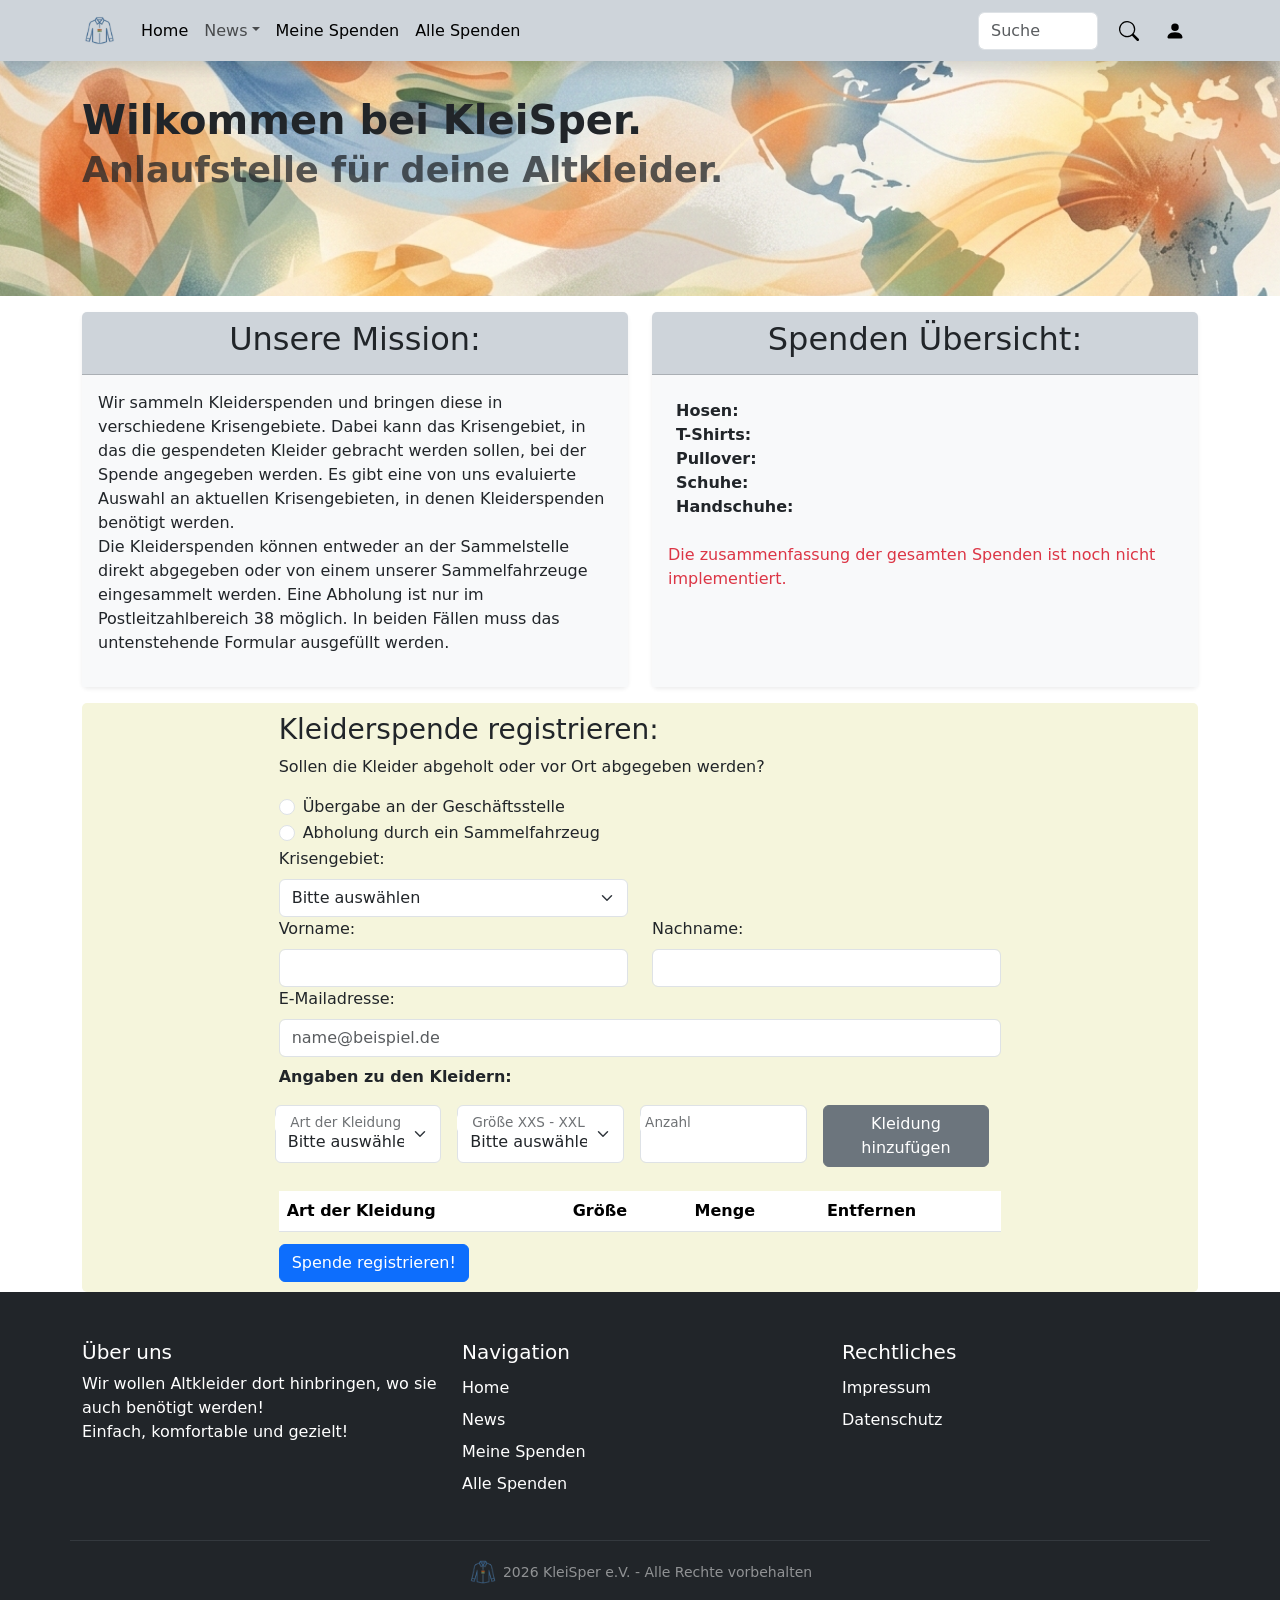
==== index.html @ 1e01aa7e "Padding im Header angepasst" ====
<!doctype html>
<html lang="de">
  <head>
    <meta charset="UTF-8" />
    <meta name="viewport" content="width=device-width, initial-scale=1.0" />
    <link rel="shortcut icon" href="images/favicon.ico" />
    <link
      href="https://cdn.jsdelivr.net/npm/bootstrap@5.3.8/dist/css/bootstrap.min.css"
      rel="stylesheet"
      integrity="sha384-sRIl4kxILFvY47J16cr9ZwB07vP4J8+LH7qKQnuqkuIAvNWLzeN8tE5YBujZqJLB"
      crossorigin="anonymous"
    />
    <link href="style.css" rel="stylesheet" />
    <title>KleiSper</title>
  </head>
  <body class="d-flex flex-column min-vh-100">
    <header>
      <nav class="navbar navbar-expand-md bg-dark-subtle shadow fixed-top">
        <div class="container-md d-flex align-items-center">
          <a class="navbar-brand" href="index.html">
            <img src="images/favicon.ico" alt="KleiSper" width="35px" />
          </a>
          <div
            class="offcanvas offcanvas-end"
            tabindex="-1"
            style="width: 70%"
            id="offcanvas"
            aria-label="offcanvasLabel1"
          >
            <div class="offcanvas-header">
              <h4 class="offcanvas-title">Menü</h4>
              <button
                type="button"
                class="btn-close text-reset"
                data-bs-dismiss="offcanvas"
                aria-label="Close"
              ></button>
            </div>
            <div class="offcanvas-body">
              <ul class="navbar-nav me-auto mb-2 mb-lg-0">
                <li class="nav-item">
                  <a class="nav-link active" href="index.html">Home</a>
                </li>
                <li class="nav-item dropdown">
                  <a
                    class="nav-link dropdown-toggle"
                    href="#"
                    role="button"
                    data-bs-toggle="dropdown"
                    aria-expanded="false"
                    >News</a
                  >
                  <ul class="dropdown-menu">
                    <li>
                      <a class="dropdown-item" href="news.html"
                        >Krisengebiete</a
                      >
                    </li>
                    <li>
                      <a class="dropdown-item" href="news.html"
                        >Sammelfahrzeuge</a
                      >
                    </li>
                    <li>
                      <a class="dropdown-item" href="news.html"
                        >News zu KleiSper</a
                      >
                    </li>
                    <li><hr class="dropdown-divider" /></li>
                    <li>
                      <a class="dropdown-item" href="news.html">Alle News</a>
                    </li>
                  </ul>
                </li>
                <li class="nav-item">
                  <a class="nav-link active" href="nutzerSpenden.html"
                    >Meine Spenden</a
                  >
                </li>
                <li class="nav-item">
                  <a class="nav-link active" href="alleSpenden.html"
                    >Alle Spenden</a
                  >
                </li>
              </ul>
            </div>
          </div>
          <div class="d-flex ms-auto">
            <form class="d-flex" role="search">
              <input
                id="suche"
                class="form-control me-2"
                type="search"
                placeholder="Suche"
                aria-label="Search"
                style="width: 120px"
              />
              <button class="btn btn-link btn-outline-secondary" type="submit">
                <img src="images/search.svg" alt="Suchen" width="20px" />
              </button>
            </form>
            <button class="btn btn-link btn-outline-light">
              <img src="images/person-fill.svg" alt="Profil" width="20px" />
            </button>
          </div>
          <button
            class="navbar-toggler"
            type="button"
            data-bs-toggle="offcanvas"
            data-bs-target="#offcanvas"
          >
            <span class="navbar-toggler-icon"></span>
          </button>
        </div>
      </nav>
      <div
        class="container-fluid img-fluid py-5"
        style="
          background-image: url(&quot;images/Header_background.png&quot;);
          background-size: cover;
          background-position: center;
        "
      >
        <div class="container-md pt-5 py-5">
          <h1>
            <strong
              >Wilkommen bei KleiSper.<br />
              <small class="text-body-secondary"
                >Anlaufstelle für deine Altkleider.</small
              ></strong
            >
          </h1>
        </div>
      </div>
    </header>
    <main class="flex-grow-1">
      <div class="container-md">
        <div class="row mt-3">
          <div class="col-lg-6">
            <div class="card border-0 h-100 shadow-sm">
              <div class="card-header bg-dark-subtle">
                <h2 class="text-center">Unsere Mission:</h2>
              </div>
              <div class="card-body bg-light">
                <p>
                  Wir sammeln Kleiderspenden und bringen diese in verschiedene
                  Krisengebiete. Dabei kann das Krisengebiet, in das die
                  gespendeten Kleider gebracht werden sollen, bei der Spende
                  angegeben werden. Es gibt eine von uns evaluierte Auswahl an
                  aktuellen Krisengebieten, in denen Kleiderspenden benötigt
                  werden.<br />Die Kleiderspenden können entweder an der
                  Sammelstelle direkt abgegeben oder von einem unserer
                  Sammelfahrzeuge eingesammelt werden. Eine Abholung ist nur im
                  Postleitzahlbereich 38 möglich. In beiden Fällen muss das
                  untenstehende Formular ausgefüllt werden.
                </p>
              </div>
            </div>
          </div>
          <div class="col-lg-6">
            <div class="card border-0 h-100 shadow-sm">
              <div class="card-header bg-dark-subtle">
                <h2 class="text-center">Spenden Übersicht:</h2>
              </div>
              <div class="card-body bg-light">
                <ul class="list-unstyled p-2">
                  <li><strong>Hosen:</strong></li>
                  <li><strong>T-Shirts:</strong></li>
                  <li><strong>Pullover:</strong></li>
                  <li><strong>Schuhe:</strong></li>
                  <li><strong>Handschuhe:</strong></li>
                </ul>
                <p class="text-danger">
                  Die zusammenfassung der gesamten Spenden ist noch nicht
                  implementiert.
                </p>
              </div>
            </div>
          </div>
        </div>

        <div
          class="mt-3"
          style="background-color: beige; border-radius: 5px; padding: 10px"
        >
          <div class="row">
            <div class="col-md-2"></div>
            <form id="formular" class="col-md-8 needs-validation" novalidate>
              <h3>Kleiderspende registrieren:</h3>
              <p>Sollen die Kleider abgeholt oder vor Ort abgegeben werden?</p>
              <div class="form-check">
                <input
                  class="form-check-input"
                  type="radio"
                  name="ort"
                  id="ort1"
                  value="Vor Ort"
                  required
                />
                <label class="form-check-label" for="ort1"
                  >Übergabe an der Geschäftsstelle</label
                >
              </div>
              <div class="form-check">
                <input
                  class="form-check-input"
                  type="radio"
                  name="ort"
                  id="ort2"
                  value="Abholung"
                  required
                />
                <label class="form-check-label" for="ort2"
                  >Abholung durch ein Sammelfahrzeug</label
                >
                <div class="invalid-feedback">Bitte wähle ein Option aus.</div>
              </div>
              <div class="row">
                <div class="col-sm-6 col-12">
                  <label for="krisengebiet" class="form-label"
                    >Krisengebiet:</label
                  >
                  <select
                    id="krisengebiet"
                    name="krisengebiet"
                    class="form-select"
                    required
                  >
                    <option value="" selected disabled>Bitte auswählen</option>
                    <option value="Mandalore">Mandalore</option>
                    <option value="Alderaan">Alderaan</option>
                    <option value="Tatooine">Tatooine</option>
                    <option value="Naboo">Naboo</option>
                    <option value="Endor">Endor</option>
                  </select>
                  <div class="invalid-feedback">
                    Bitte wähle ein Krisengebiet aus.
                  </div>
                </div>
              </div>
              <div class="row">
                <div class="col-sm-6 col-12">
                  <label for="vorN" class="form-label">Vorname:</label>
                  <input
                    type="text"
                    id="vorN"
                    name="vorN"
                    class="form-control"
                    required
                  />
                  <div class="invalid-feedback">
                    Bitte gib deinen Vornamen an.
                  </div>
                </div>
                <div class="col-sm-6 col-12">
                  <label for="nachN" class="form-label">Nachname:</label>
                  <input
                    type="text"
                    id="nachN"
                    name="nachN"
                    class="form-control"
                    required
                  />
                  <div class="invalid-feedback">
                    Bitte gib deinen Nachnamen an.
                  </div>
                </div>
              </div>
              <div class="col-12">
                <label for="email" class="form-label">E-Mailadresse:</label>
                <input
                  type="email"
                  id="email"
                  name="email"
                  class="form-control"
                  placeholder="name@beispiel.de"
                  autocomplete="email"
                  inputmode="email"
                  required
                />
                <div class="invalid-feedback">
                  Bitte gib eine E-Mail-Adresse an.
                </div>
              </div>
              <div id="abholung" class="row mt-2 d-none">
                <p class="col-12"><strong>Angaben für die Abholung:</strong></p>
                <div class="col-sm-8 col-12">
                  <label for="straße" class="form-label">Straße:</label>
                  <input
                    type="text"
                    id="straße"
                    name="straße"
                    class="form-control"
                  />
                  <div class="invalid-feedback">Bitte gib eine Straße an.</div>
                </div>
                <div class="col-sm-4 col-12">
                  <label for="hausNr" class="form-label">Hausnummer:</label>
                  <input
                    type="number"
                    id="hausNr"
                    name="hausNr"
                    class="form-control my-no-spin"
                    inputmode="numeric"
                    step="1"
                    oninput="if (this.value < 0) this.value = 0;"
                  />
                  <div class="invalid-feedback">
                    Bitte gib eine Hausnummer an.
                  </div>
                </div>
                <div class="col-sm-3 col-12">
                  <label for="plz" class="form-label">Postleitzahl:</label>
                  <input
                    type="number"
                    id="plz"
                    name="plz"
                    min="38000"
                    max="38999"
                    inputmode="numeric"
                    step="1"
                    class="form-control my-no-spin"
                  />
                  <div class="invalid-feedback">
                    Bitte gib eine Postleitzahl von 38000 bis 38999 an.
                  </div>
                </div>
                <div class="col-sm-9 col-12">
                  <label for="stadt" class="form-label">Stadt:</label>
                  <input
                    type="text"
                    id="stadt"
                    name="stadt"
                    class="form-control"
                  />
                  <div class="invalid-feedback">Bitte gib eine Stadt an.</div>
                </div>
                <div class="row align-items-center mt-2">
                  <div class="col-12">
                    <p>Wunschtermin für die Abholung:</p>
                  </div>
                  <div class="col-auto">
                    <label for="datum" class="form-label">Datum:</label>
                    <input
                      type="date"
                      id="datum"
                      name="datum"
                      class="form-control"
                    />
                    <div class="invalid-feedback">
                      Bitte wähle ein Datum aus.
                    </div>
                  </div>
                  <div class="col-auto">
                    <label for="zeit" class="col-form-label">Zeit:</label>
                    <select id="zeit" name="zeit" class="form-select">
                      <option value="" selected disabled>
                        Bitte auswählen
                      </option>
                      <option value="8-10">8-10 Uhr</option>
                      <option value="10-12">10-12 Uhr</option>
                      <option value="14-16">14-16 Uhr</option>
                      <option value="16-18">16-18 Uhr</option>
                    </select>
                    <div class="invalid-feedback">
                      Bitte wähle einen Zeitslot aus.
                    </div>
                  </div>
                </div>
              </div>

              <div class="row align-items-center">
                <p class="col-12 mt-2 mb-0">
                  <strong>Angaben zu den Kleidern:</strong>
                </p>
                <div id="kleiderAuswahl" class="row g-3 mt-0">
                  <div
                    id="kleiderArten"
                    class="form-floating col-xl-3 col-lg-4 col-md-6"
                  >
                    <select
                      id="kleiderArt"
                      name="kleiderArt"
                      class="form-select"
                    >
                      <option value="" selected disabled>
                        Bitte auswählen
                      </option>
                      <option value="Hose">Hose</option>
                      <option value="T-Shirt">T-Shirt</option>
                      <option value="Pullover">Pullover</option>
                      <option value="Schuhe">Schuhe</option>
                      <option value="Handschuhe">Handschuhe</option>
                    </select>
                    <label for="kleiderArt" class="ps-4"
                      >Art der Kleidung</label
                    >
                  </div>

                  <div
                    id="größen1"
                    class="form-floating col-xl-3 col-lg-4 col-md-6"
                  >
                    <select
                      id="normalegröße"
                      name="normalegröße"
                      class="form-select"
                    >
                      <option value="" selected disabled>
                        Bitte auswählen
                      </option>
                      <option value="XXS">XXS</option>
                      <option value="XS">XS</option>
                      <option value="S">S</option>
                      <option value="M">M</option>
                      <option value="L">L</option>
                      <option value="XL">XL</option>
                      <option value="XXL">XXL</option>
                    </select>
                    <label for="normalegröße" class="ps-4">
                      Größe XXS - XXL</label
                    >
                  </div>
                  <div
                    id="größen2"
                    class="form-floating col-xl-3 col-lg-4 col-md-6 d-none"
                  >
                    <select
                      id="schuhgröße"
                      name="schuhgröße"
                      class="form-select"
                    >
                      <option value="" selected disabled>
                        Bitte auswählen
                      </option>
                      <option value="35">35</option>
                      <option value="36">36</option>
                      <option value="37">37</option>
                      <option value="38">38</option>
                      <option value="39">39</option>
                      <option value="40">40</option>
                      <option value="41">41</option>
                      <option value="42">42</option>
                      <option value="43">43</option>
                      <option value="44">44</option>
                      <option value="45">45</option>
                      <option value="46">46</option>
                      <option value="47">47</option>
                      <option value="48">48</option>
                    </select>
                    <label for="schuhgröße" class="ps-4">Schuhgröße</label>
                  </div>
                  <div
                    id="größen3"
                    class="form-floating col-xl-3 col-lg-4 col-md-6 d-none"
                  >
                    <select
                      id="handschuhgröße"
                      name="handschuhgröße"
                      class="form-select"
                    >
                      <option value="" selected disabled>
                        Bitte auswählen
                      </option>
                      <option value="4,5">4,5</option>
                      <option value="5">5</option>
                      <option value="5,5">5,5</option>
                      <option value="6">6</option>
                      <option value="6,5">6,5</option>
                      <option value="7">7</option>
                      <option value="7,5">7,5</option>
                      <option value="8">8</option>
                      <option value="8,5">8,5</option>
                      <option value="9">9</option>
                      <option value="9,5">9,5</option>
                      <option value="10">10</option>
                      <option value="11">11</option>
                    </select>
                    <label for="handschuhgröße" class="ps-4"
                      >Handschuhgröße</label
                    >
                  </div>
                  <div class="form-floating col-xl-3 col-lg-4 col-md-6">
                    <input
                      type="number"
                      id="anzahl"
                      name="anzahl"
                      class="form-control"
                      min="1"
                      inputmode="numeric"
                      step="1"
                      oninput="if (this.value < 1) this.value = 1;"
                    />
                    <label for="anzahl">Anzahl</label>
                  </div>
                  <div class="col-auto col-xl-3 col-md-4">
                    <button
                      class="btn btn-secondary"
                      type="button"
                      id="button1"
                    >
                      Kleidung hinzufügen
                    </button>
                  </div>
                </div>
              </div>
              <div class="col-auto mt-4 mb-1">
                <table id="kleiderTabelle" class="table table-striped mb-0">
                  <thead>
                    <tr>
                      <th scope="col">Art der Kleidung</th>
                      <th scope="col">Größe</th>
                      <th scope="col">Menge</th>
                      <th scope="col">Entfernen</th>
                    </tr>
                  </thead>
                  <tbody></tbody>
                </table>
                <div id="checkKleider" class="d-none" style="color: #DC3545;">
                  <small>Bitte gebe mindestens ein Kleidungsstück zur Spende an.</small>
                </div>
              </div>
              <div class="col-auto">
                <button class="btn btn-primary mt-2" type="submit" id="button2">
                  Spende registrieren!
                </button>
              </div>
            </form>
          </div>
        </div>
      </div>
    </main>
    <footer class="bg-dark text-white py-5">
      <div class="container">
        <div class="row">
          <div class="col-md-4">
            <h5>Über uns</h5>
            <p>
              Wir wollen Altkleider dort hinbringen, wo sie auch benötigt
              werden! <br />
              Einfach, komfortable und gezielt!
            </p>
          </div>
          <div class="col-md-4">
            <h5>Navigation</h5>
            <ul class="list-unstyled lh-lg">
              <li>
                <a class="nav-link d-inline-block" href="index.html">Home</a>
              </li>
              <li>
                <a class="nav-link d-inline-block" href="news.html">News</a>
              </li>
              <li>
                <a class="nav-link d-inline-block" href="nutzerSpenden.html"
                  >Meine Spenden</a
                >
              </li>
              <li>
                <a class="nav-link d-inline-block" href="alleSpenden.html"
                  >Alle Spenden</a
                >
              </li>
            </ul>
          </div>
          <div class="col-md-4 lh-lg">
            <h5>Rechtliches</h5>
            <ul class="list-unstyled">
              <li>
                <a class="nav-link d-inline-block" href="impressum.html"
                  >Impressum</a
                >
              </li>
              <li>
                <a class="nav-link d-inline-block" href="datenschutz.html"
                  >Datenschutz</a
                >
              </li>
            </ul>
          </div>
          <hr class="mt-4 border-secondary" />
          <div class="text-center text-white-50">
            <img src="images/favicon.svg" width="30px" />
            <small>2026 KleiSper e.V. - Alle Rechte vorbehalten</small>
          </div>
        </div>
      </div>
    </footer>

    <script
      src="https://cdn.jsdelivr.net/npm/bootstrap@5.3.8/dist/js/bootstrap.bundle.min.js"
      integrity="sha384-FKyoEForCGlyvwx9Hj09JcYn3nv7wiPVlz7YYwJrWVcXK/BmnVDxM+D2scQbITxI"
      crossorigin="anonymous"
    ></script>
    <script src="scripts.js"></script>
  </body>
</html>
---- style.css ----
html {
  overflow-y: scroll;
  /*Reserviert imme einen Bereich für eine Scrollbar, 
  um einen Verrutschen des Layouts zu verhindern,
  beim Wechsel von Seiten mit Scrollbar zu einer ohne. */
}

/* https://www.w3schools.com/howto/howto_css_hide_arrow_number.asp */
/* Chrome, Safari, Edge, Opera */
.my-no-spin::-webkit-outer-spin-button,
.my-no-spin::-webkit-inner-spin-button {
  -webkit-appearance: none;
  margin: 0;
}

/* Firefox */
.my-no-spin[type="number"] {
  -moz-appearance: textfield;
}
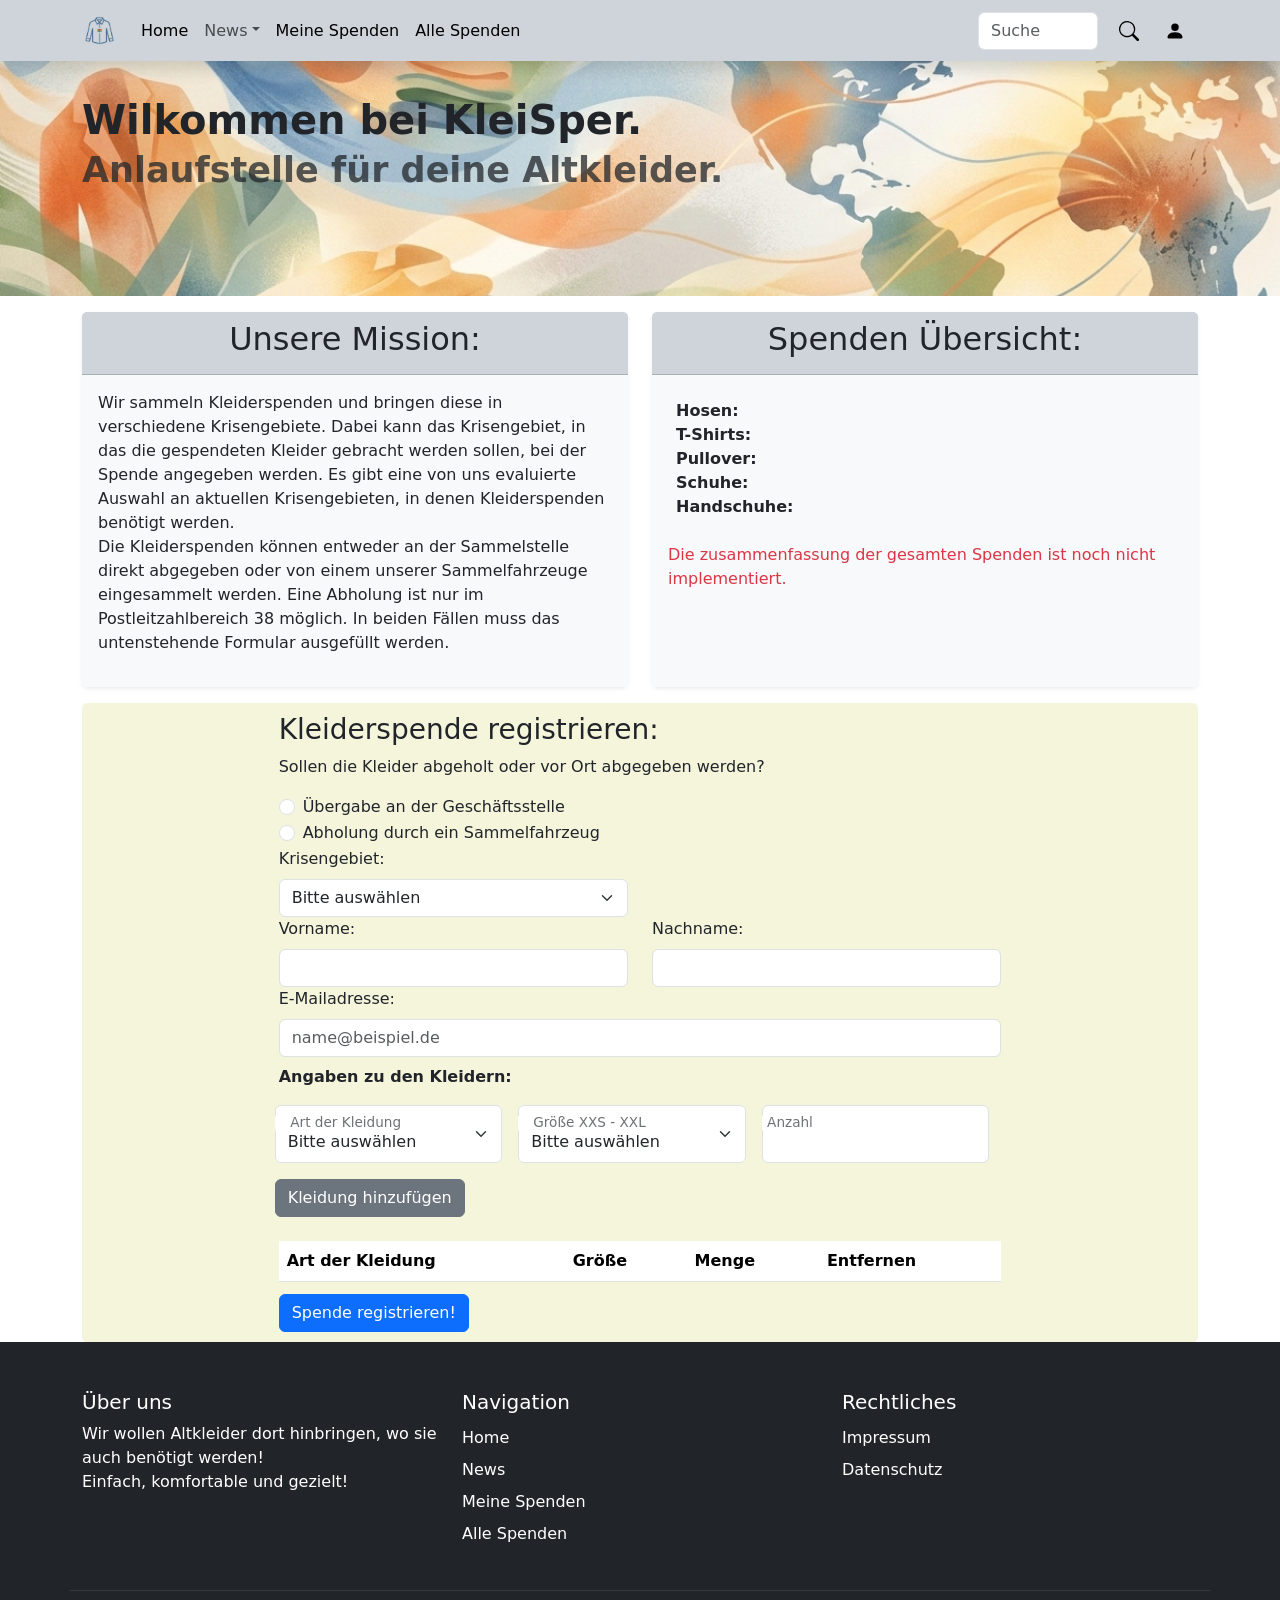
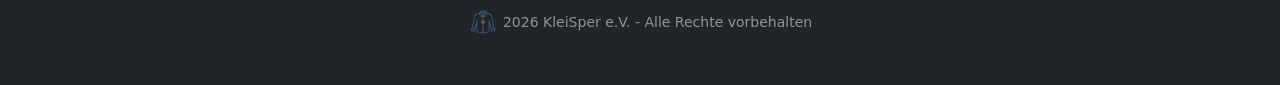
==== commit 4f836c95: "Responsivität der Kleiderangabe-Dropdowns und Button angepasst" ====
--- a/index.html
+++ b/index.html
@@ -121,7 +121,7 @@
           background-position: center;
         "
       >
-        <div class="container-md pt-5 py-5">
+        <div class="container-md py-5">
           <h1>
             <strong
               >Wilkommen bei KleiSper.<br />
@@ -297,12 +297,10 @@
                 <div class="col-sm-4 col-12">
                   <label for="hausNr" class="form-label">Hausnummer:</label>
                   <input
-                    type="number"
+                    type="text"
                     id="hausNr"
                     name="hausNr"
-                    class="form-control my-no-spin"
-                    inputmode="numeric"
-                    step="1"
+                    class="form-control"
                     oninput="if (this.value < 0) this.value = 0;"
                   />
                   <div class="invalid-feedback">
@@ -376,7 +374,7 @@
                 <div id="kleiderAuswahl" class="row g-3 mt-0">
                   <div
                     id="kleiderArten"
-                    class="form-floating col-xl-3 col-lg-4 col-md-6"
+                    class="form-floating col-xxl-3 col-lg-4 col-sm-6"
                   >
                     <select
                       id="kleiderArt"
@@ -399,7 +397,7 @@
 
                   <div
                     id="größen1"
-                    class="form-floating col-xl-3 col-lg-4 col-md-6"
+                    class="form-floating col-xxl-3 col-lg-4 col-sm-6"
                   >
                     <select
                       id="normalegröße"
@@ -423,7 +421,7 @@
                   </div>
                   <div
                     id="größen2"
-                    class="form-floating col-xl-3 col-lg-4 col-md-6 d-none"
+                    class="form-floating col-xxl-3 col-lg-4 col-sm-6 d-none"
                   >
                     <select
                       id="schuhgröße"
@@ -452,7 +450,7 @@
                   </div>
                   <div
                     id="größen3"
-                    class="form-floating col-xl-3 col-lg-4 col-md-6 d-none"
+                    class="form-floating col-xxl-3 col-lg-4 col-sm-6 d-none"
                   >
                     <select
                       id="handschuhgröße"
@@ -480,7 +478,7 @@
                       >Handschuhgröße</label
                     >
                   </div>
-                  <div class="form-floating col-xl-3 col-lg-4 col-md-6">
+                  <div class="form-floating col-xxl-3 col-lg-4 col-sm-6">
                     <input
                       type="number"
                       id="anzahl"
@@ -493,7 +491,7 @@
                     />
                     <label for="anzahl">Anzahl</label>
                   </div>
-                  <div class="col-auto col-xl-3 col-md-4">
+                  <div class="col-auto col-xxl-3 col-lg-4 col-sm-6">
                     <button
                       class="btn btn-secondary"
                       type="button"
--- a/style.css
+++ b/style.css
@@ -5,7 +5,7 @@
   beim Wechsel von Seiten mit Scrollbar zu einer ohne. */
 }
 
-/* https://www.w3schools.com/howto/howto_css_hide_arrow_number.asp */
+/* Code in Anlehnung an W3Schools (o.J): How TO - Hide Arrows From Input Number. Hg. v. W3Schools. Online verfügbar unter https://www.w3schools.com/howto/howto_css_hide_arrow_number.asp, zuletzt geprüft am 02.04.2026 */
 /* Chrome, Safari, Edge, Opera */
 .my-no-spin::-webkit-outer-spin-button,
 .my-no-spin::-webkit-inner-spin-button {
@@ -16,4 +16,4 @@
 /* Firefox */
 .my-no-spin[type="number"] {
   -moz-appearance: textfield;
-}+}
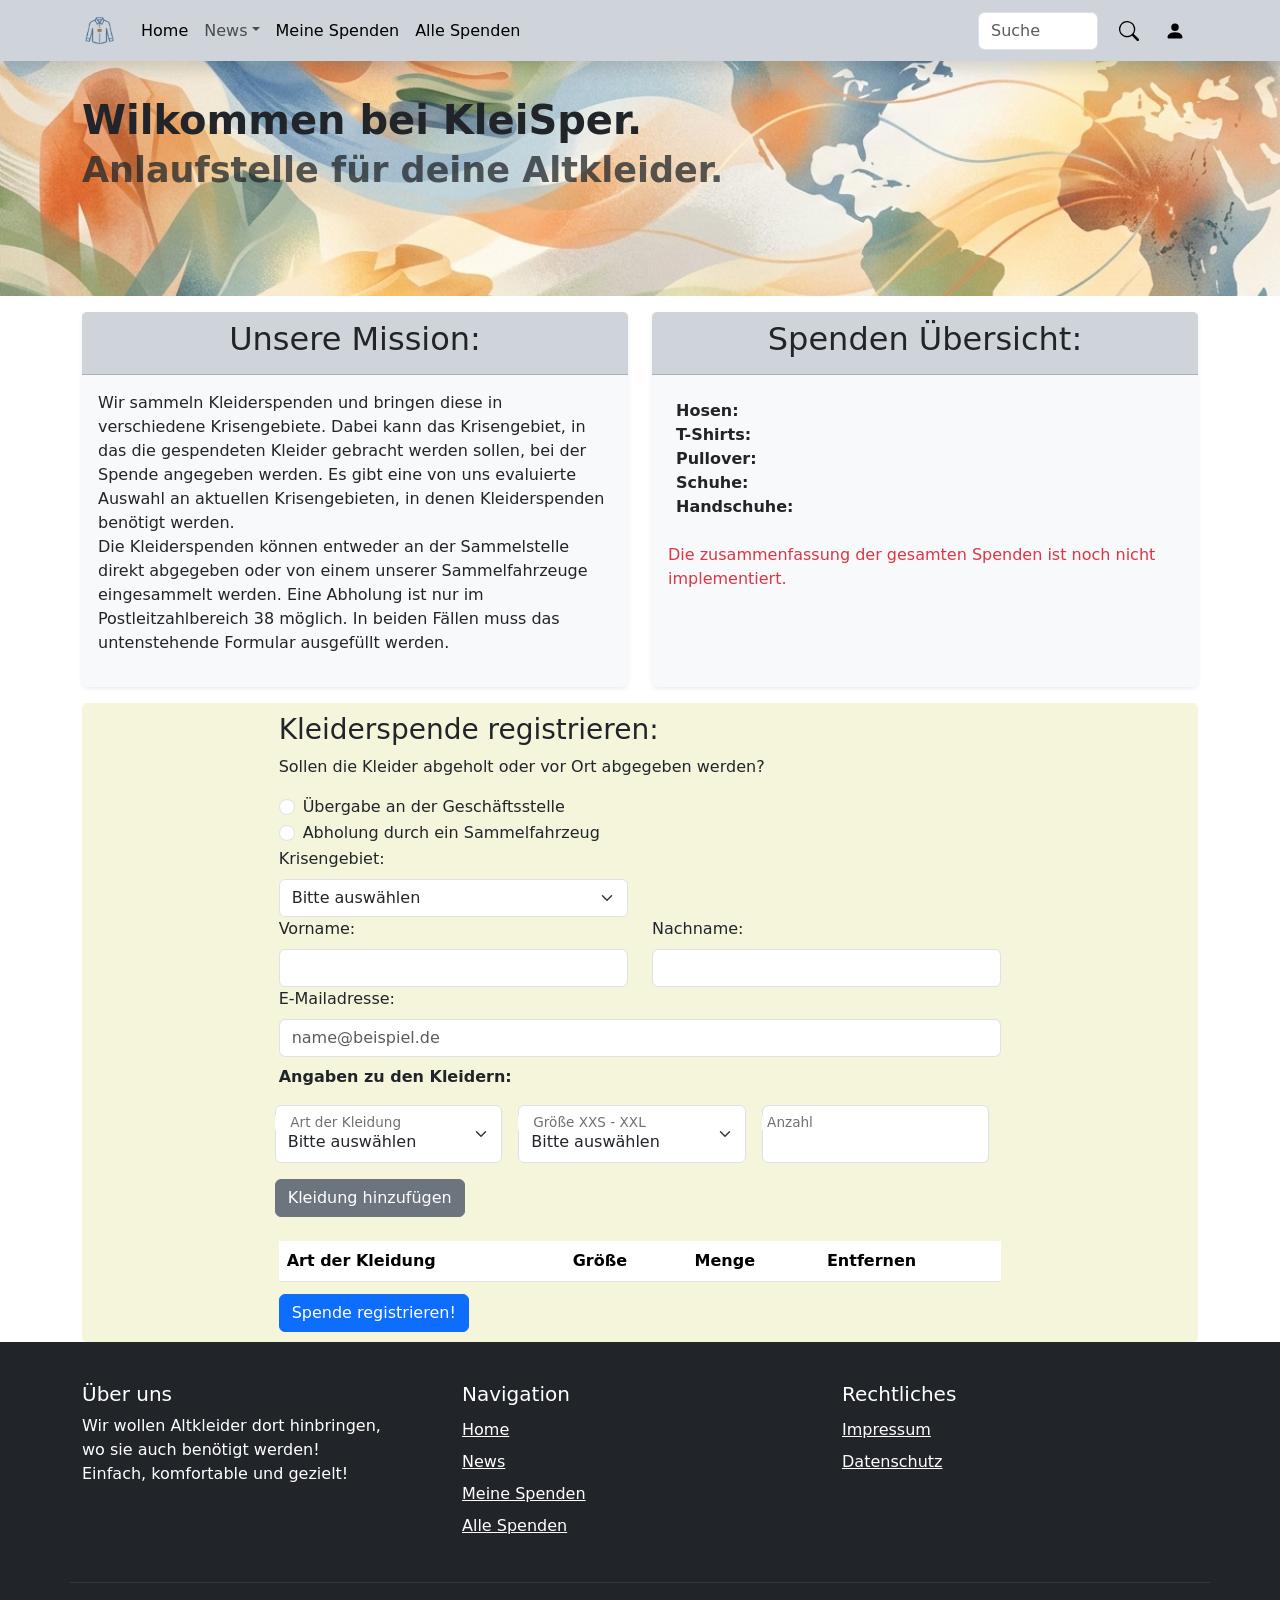
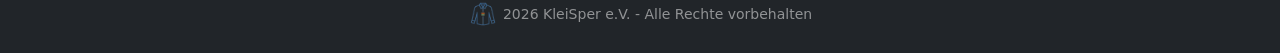
==== commit 22caaca5: "Design im Footer leicht angepasst und alle Code aller Datein formatiert" ====
--- a/index.html
+++ b/index.html
@@ -514,8 +514,11 @@
                   </thead>
                   <tbody></tbody>
                 </table>
-                <div id="checkKleider" class="d-none" style="color: #DC3545;">
-                  <small>Bitte gebe mindestens ein Kleidungsstück zur Spende an.</small>
+                <div id="checkKleider" class="d-none" style="color: #dc3545">
+                  <small
+                    >Bitte gebe mindestens ein Kleidungsstück zur Spende
+                    an.</small
+                  >
                 </div>
               </div>
               <div class="col-auto">
@@ -528,49 +531,53 @@
         </div>
       </div>
     </main>
-    <footer class="bg-dark text-white py-5">
+    <footer class="bg-dark text-white py-4">
       <div class="container">
         <div class="row">
           <div class="col-md-4">
-            <h5>Über uns</h5>
+            <h5 class="mt-3">Über uns</h5>
             <p>
-              Wir wollen Altkleider dort hinbringen, wo sie auch benötigt
+              Wir wollen Altkleider dort hinbringen,<br />wo sie auch benötigt
               werden! <br />
               Einfach, komfortable und gezielt!
             </p>
           </div>
           <div class="col-md-4">
-            <h5>Navigation</h5>
+            <h5 class="mt-3">Navigation</h5>
             <ul class="list-unstyled lh-lg">
               <li>
-                <a class="nav-link d-inline-block" href="index.html">Home</a>
+                <a class="nav-link d-inline-block" href="index.html"
+                  ><u>Home</u></a
+                >
               </li>
               <li>
-                <a class="nav-link d-inline-block" href="news.html">News</a>
+                <a class="nav-link d-inline-block" href="news.html"
+                  ><u>News</u></a
+                >
               </li>
               <li>
                 <a class="nav-link d-inline-block" href="nutzerSpenden.html"
-                  >Meine Spenden</a
+                  ><u>Meine Spenden</u></a
                 >
               </li>
               <li>
                 <a class="nav-link d-inline-block" href="alleSpenden.html"
-                  >Alle Spenden</a
+                  ><u>Alle Spenden</u></a
                 >
               </li>
             </ul>
           </div>
           <div class="col-md-4 lh-lg">
-            <h5>Rechtliches</h5>
+            <h5 class="mt-3">Rechtliches</h5>
             <ul class="list-unstyled">
               <li>
                 <a class="nav-link d-inline-block" href="impressum.html"
-                  >Impressum</a
+                  ><u>Impressum</u></a
                 >
               </li>
               <li>
                 <a class="nav-link d-inline-block" href="datenschutz.html"
-                  >Datenschutz</a
+                  ><u>Datenschutz</u></a
                 >
               </li>
             </ul>
--- a/style.css
+++ b/style.css
@@ -16,4 +16,5 @@
 /* Firefox */
 .my-no-spin[type="number"] {
   -moz-appearance: textfield;
+  appearance: textfield;
 }
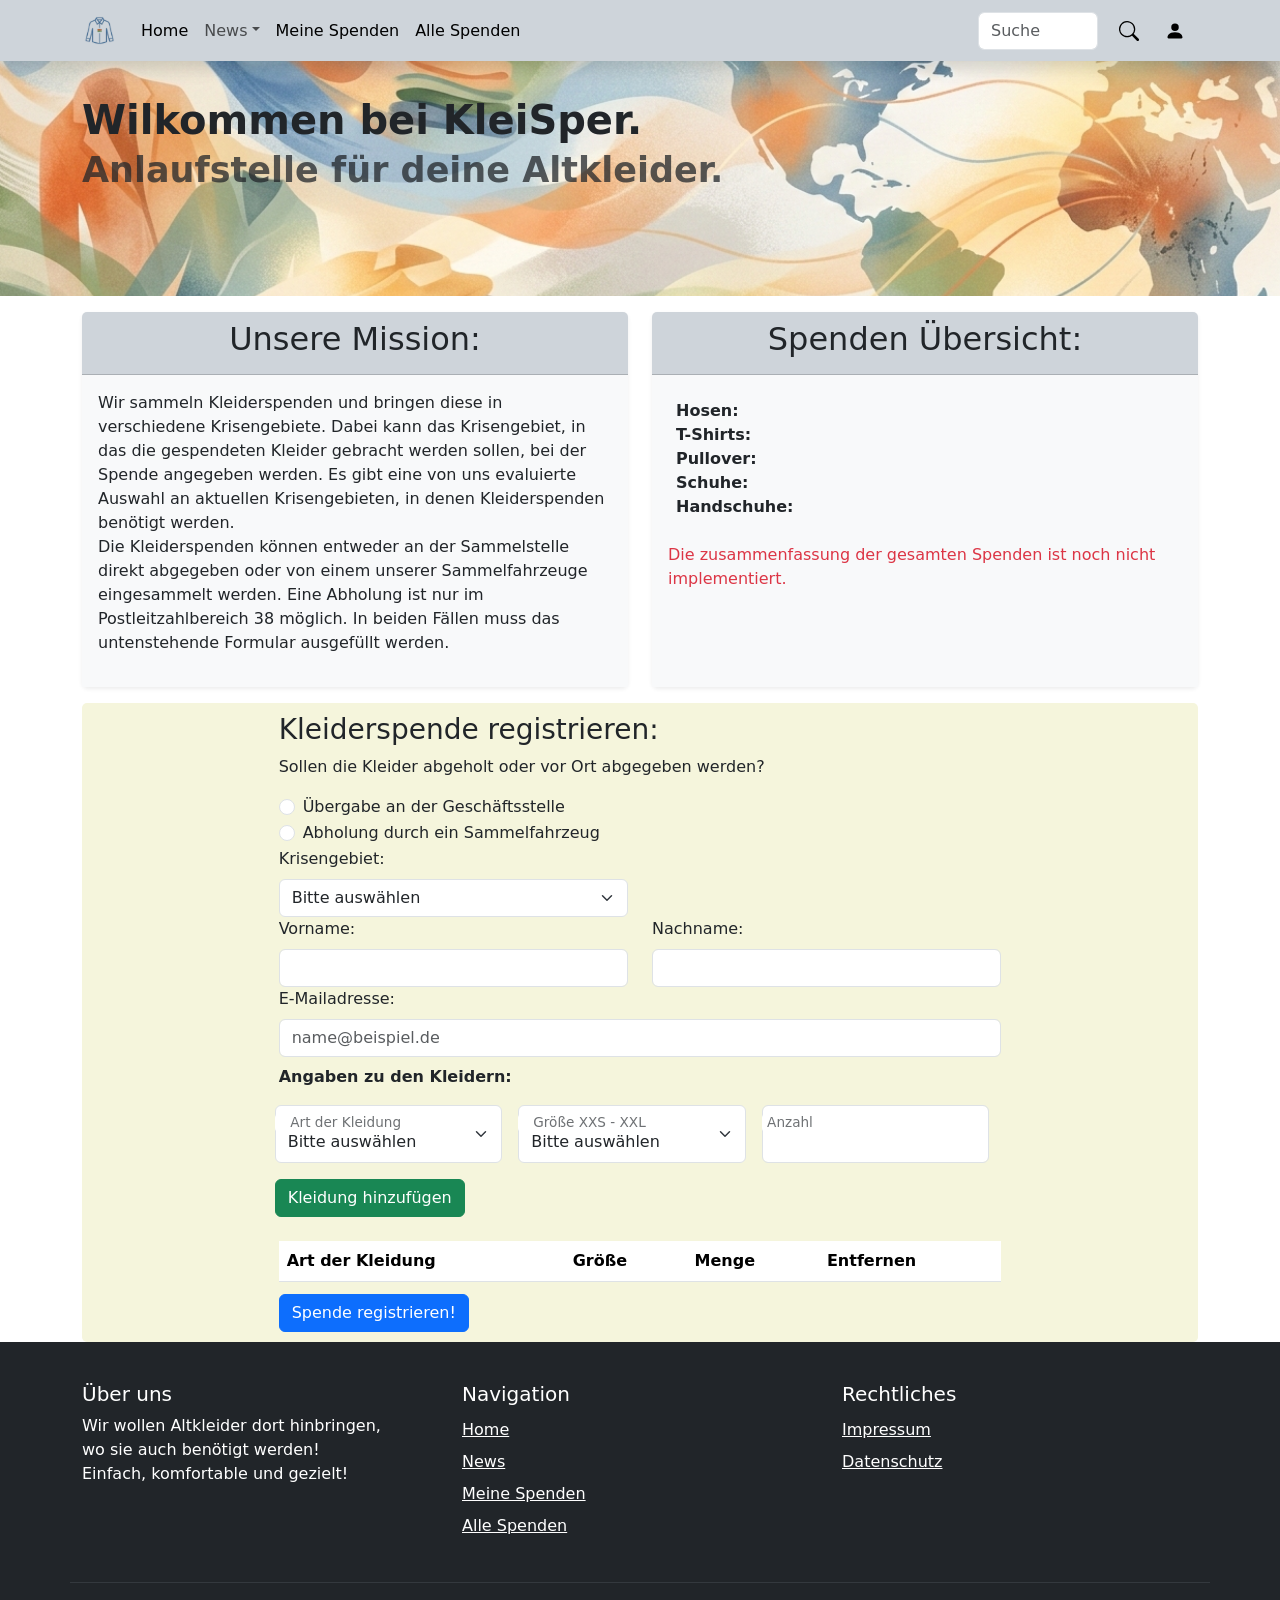
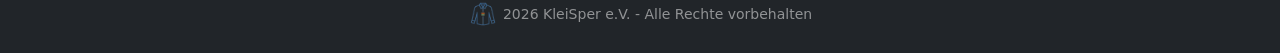
==== commit 2fea0639: "Farbe des Kleidung hinzufügen Buttons geändert" ====
--- a/index.html
+++ b/index.html
@@ -493,7 +493,7 @@
                   </div>
                   <div class="col-auto col-xxl-3 col-lg-4 col-sm-6">
                     <button
-                      class="btn btn-secondary"
+                      class="btn btn-success"
                       type="button"
                       id="button1"
                     >
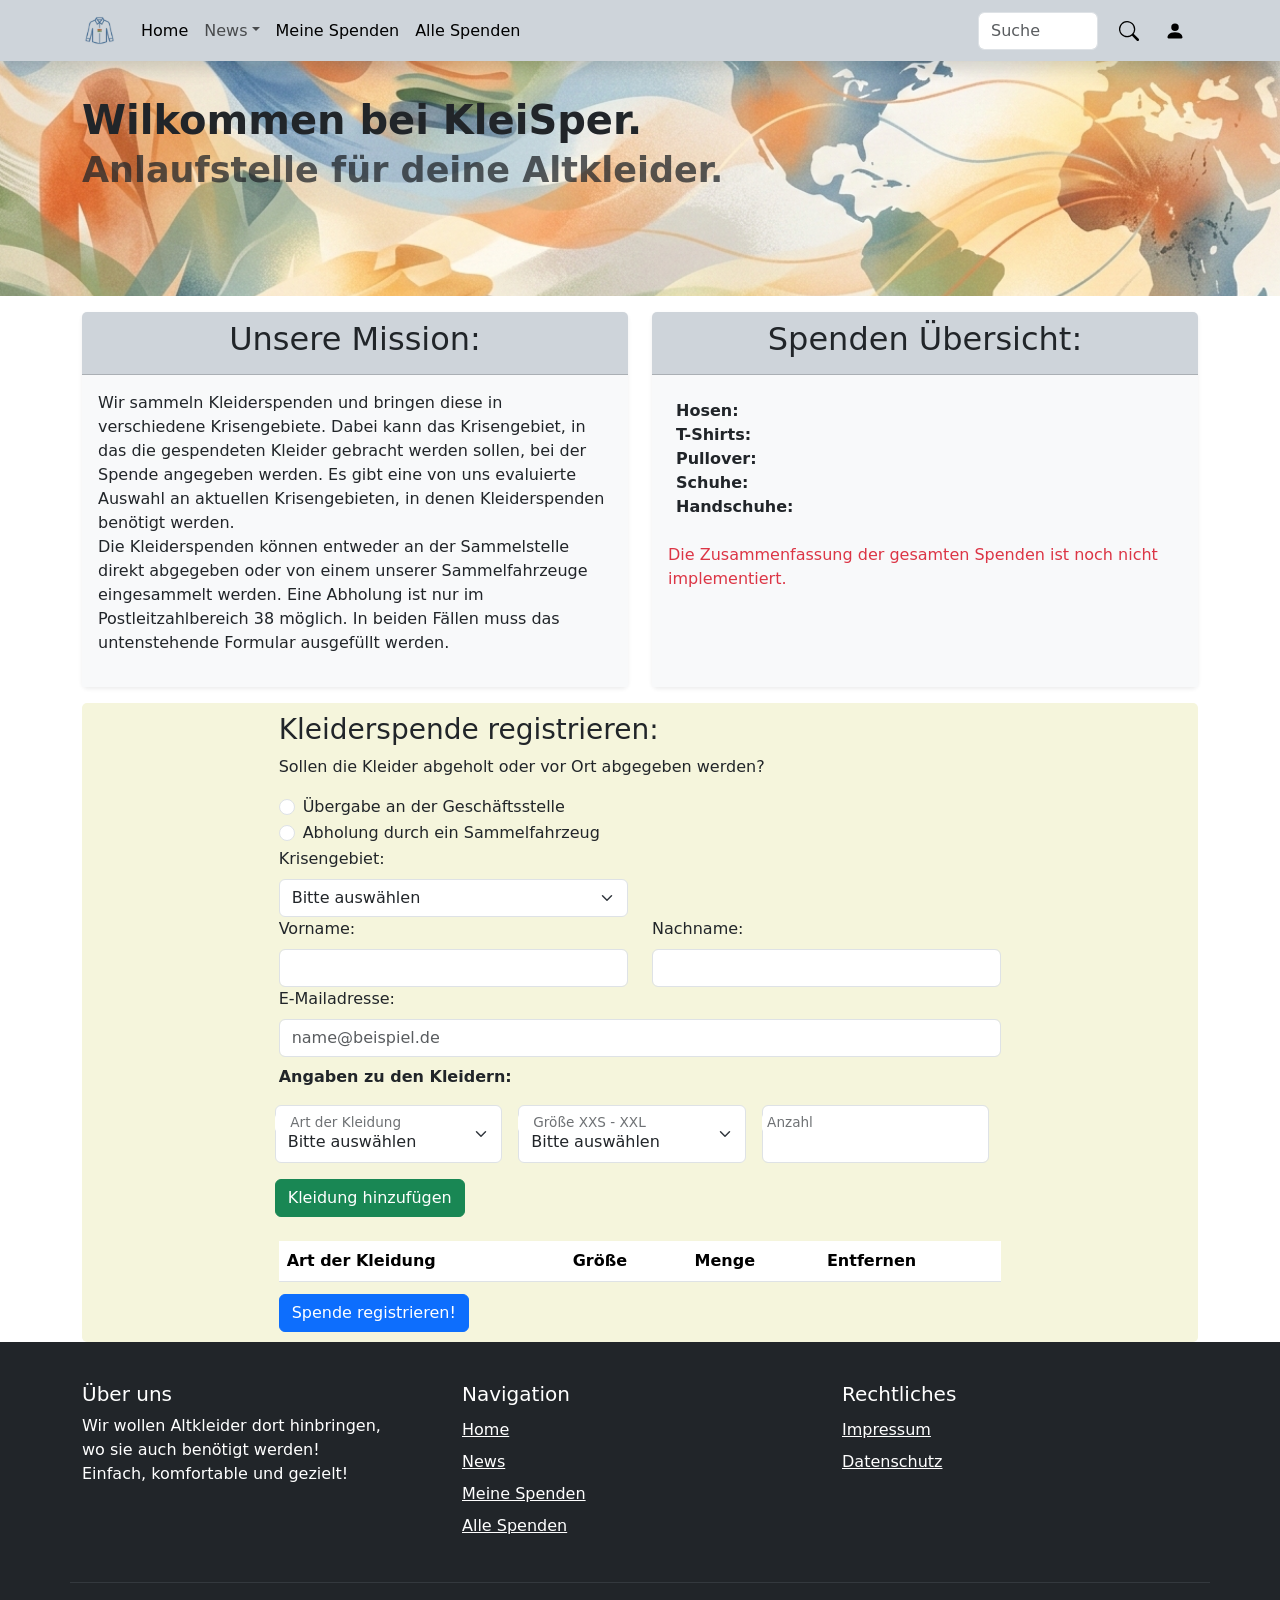
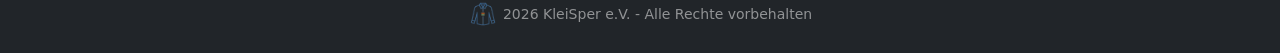
==== commit d8b7dc0b: "Rechtschreibung korrigiert" ====
--- a/index.html
+++ b/index.html
@@ -171,7 +171,7 @@
                   <li><strong>Handschuhe:</strong></li>
                 </ul>
                 <p class="text-danger">
-                  Die zusammenfassung der gesamten Spenden ist noch nicht
+                  Die Zusammenfassung der gesamten Spenden ist noch nicht
                   implementiert.
                 </p>
               </div>
